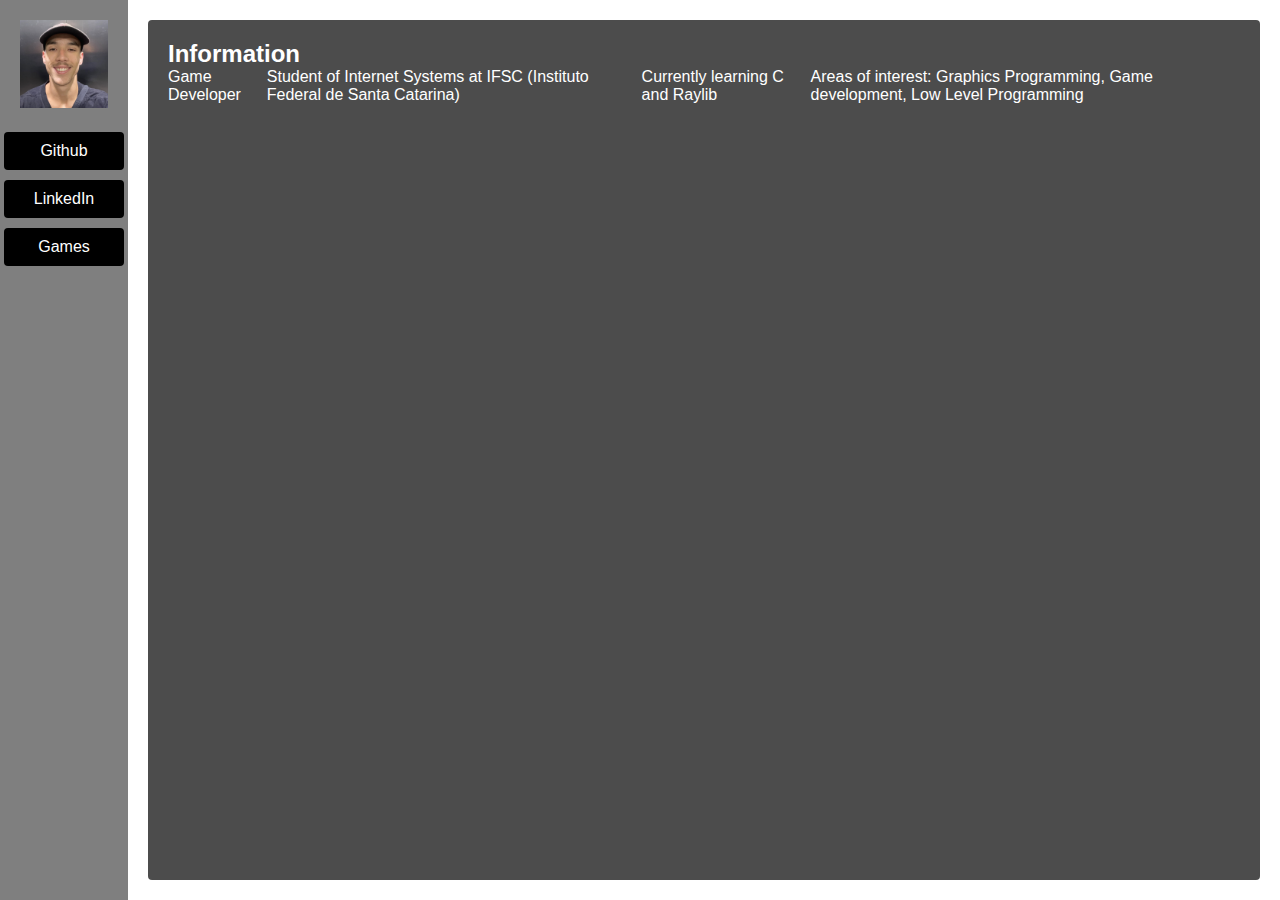
==== index.html @ 768373ec "Initial website version" ====
<!--  DOCTYPE   -->
<!DOCTYPE html>
<!--  INICIO PAGINA   -->
<html lang="en">
  <head>
    <meta charset="UTF-8">
    <meta name="viewport" content="width=device-width, initial-scale=1.0">
    <title>Home</title>
    <link rel="stylesheet" href="styles.css">
  </head>
  <body>
    <div class="container">
      <aside class="sidebar">
        <div class="logo">
          <img src="assets/images/arthur.png" alt="Foto Arthur">
        </div>
        <nav class="menu">
          <a href="https://github.com/ArthurNaue" class="menu-button" style="background-color: black;">Github</a>
          <a href="https://www.linkedin.com/in/arthur-mazzardo-naue-4402b6290/" class="menu-button" style="background-color: black;">LinkedIn</a>
          <a href="games.html" class="menu-button" style="background-color: black;">Games</a>
        </nav>
      </aside>
      <main class="content">
        <section id="home" class="box">
          <h2>Information</h2>
          <div class="home-content">
            <p>Game Developer</p>
            <p>Student of Internet Systems at IFSC (Instituto Federal de Santa Catarina)</p>
            <p>Currently learning C and Raylib</p>
            <p>Areas of interest: Graphics Programming, Game development, Low Level Programming</p>
          </div>
        </section>
      </main>
    </div>
  </body>
<!--  FIM PAGINA   -->
</html>
---- styles.css ----
* 
{
    box-sizing: border-box;
    margin: 0;
    padding: 0;
}

body 
{
    font-family: Arial, sans-serif;
    color: white;
    background-size: cover;
}

.container 
{
    display: grid;
    grid-template-columns: 10% 90%;
    min-height: 100vh;
}

.sidebar 
{
    background: rgba(0, 0, 0, 0.5);
    padding: 20px;
    text-align: center;
    display: flex;
    flex-direction: column;
    align-items: center;
  }

.menu 
{
    display: flex;
    flex-direction: column;
    gap: 10px;
}

.menu-button 
{
    text-decoration: none;
    color: white;
    padding: 10px 30px;
    border-radius: 4px;
}

.logo 
{
    margin-bottom: 20px;
}
  
.logo img 
{
    max-width: 100%;
    height: auto;
}

.content 
{
    padding: 20px;
    display: flex;
    flex-direction: row;
    gap: 20px;
}

.box 
{
    background-color: rgba(0, 0, 0, 0.7);
    padding: 20px;
    border-radius: 4px;
}

.home-content 
{
    display: flex;
    align-items: center;
    gap: 15px;
}

@media (max-width: 768px) 
{
    .container 
    {
      grid-template-columns: 1fr;
    }
    
    .sidebar 
    {
      width: 100%;
      flex-direction: row;
      justify-content: space-around;
      padding: 10px;
    }
    
    .menu 
    {
      flex-direction: row;
      gap: 5px;
    }
    
    .content 
    {
      padding: 10px;
    }
    
    .home-content 
    {
      flex-direction: row;
      align-items: flex-start;
    }
}
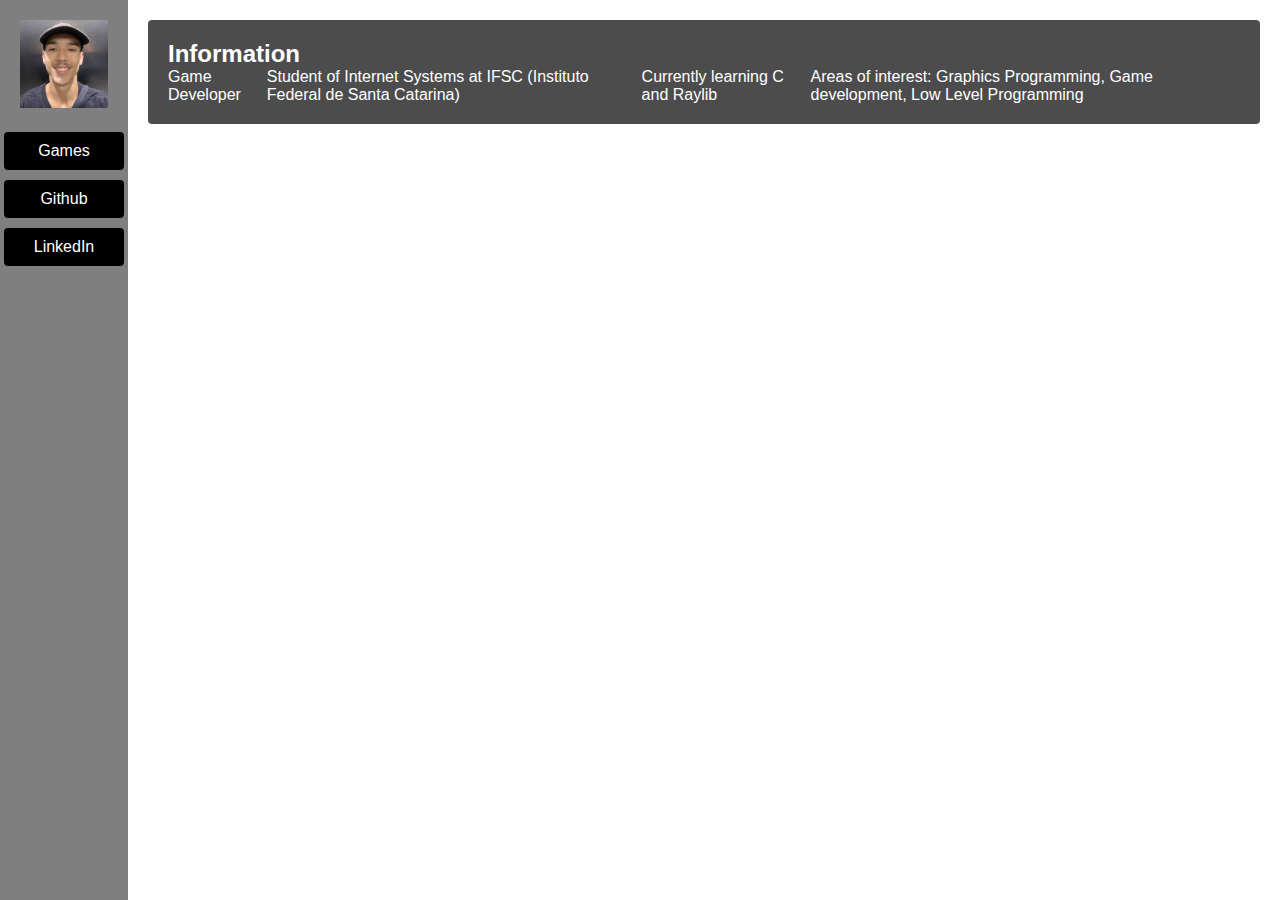
==== commit ada9959e: "Add files via upload" ====
--- a/index.html
+++ b/index.html
@@ -15,9 +15,9 @@
           <img src="assets/images/arthur.png" alt="Foto Arthur">
         </div>
         <nav class="menu">
+          <a href="games.html" class="menu-button" style="background-color: black;">Games</a>
           <a href="https://github.com/ArthurNaue" class="menu-button" style="background-color: black;">Github</a>
           <a href="https://www.linkedin.com/in/arthur-mazzardo-naue-4402b6290/" class="menu-button" style="background-color: black;">LinkedIn</a>
-          <a href="games.html" class="menu-button" style="background-color: black;">Games</a>
         </nav>
       </aside>
       <main class="content">
@@ -29,7 +29,6 @@
             <p>Currently learning C and Raylib</p>
             <p>Areas of interest: Graphics Programming, Game development, Low Level Programming</p>
           </div>
-        </section>
       </main>
     </div>
   </body>
--- a/styles.css
+++ b/styles.css
@@ -9,7 +9,7 @@
 {
     font-family: Arial, sans-serif;
     color: white;
-    background-size: cover;
+    background-size: 150vw 150vh, cover;
 }
 
 .container 
@@ -59,7 +59,7 @@
 {
     padding: 20px;
     display: flex;
-    flex-direction: row;
+    flex-direction: column;
     gap: 20px;
 }
 
@@ -75,6 +75,14 @@
     display: flex;
     align-items: center;
     gap: 15px;
+}
+
+.link-button {
+  text-decoration: none;
+  color: white;
+  padding: 8px 12px;
+  border-radius: 4px;
+  font-size: 0.9rem;
 }
 
 @media (max-width: 768px) 
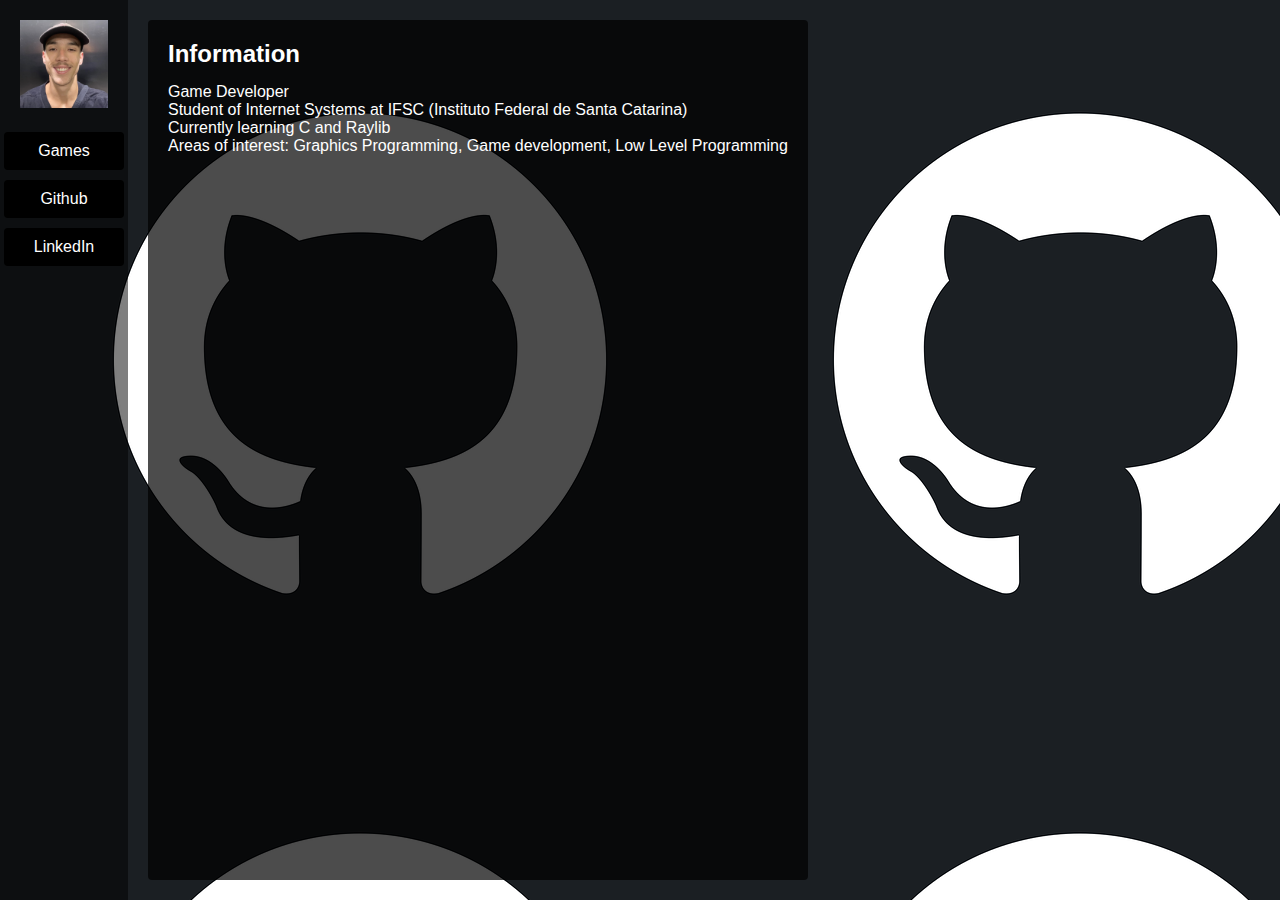
==== commit cfa81483: "Add files via upload" ====
--- a/index.html
+++ b/index.html
@@ -8,7 +8,7 @@
     <title>Home</title>
     <link rel="stylesheet" href="styles.css">
   </head>
-  <body>
+  <body style="background: url('assets/images/githubLogo.png'); background-size: 720x720 no-repeat center/cover;">
     <div class="container">
       <aside class="sidebar">
         <div class="logo">
@@ -22,7 +22,7 @@
       </aside>
       <main class="content">
         <section id="home" class="box">
-          <h2>Information</h2>
+          <h2 style="padding-bottom: 15px;">Information</h2>
           <div class="home-content">
             <p>Game Developer</p>
             <p>Student of Internet Systems at IFSC (Instituto Federal de Santa Catarina)</p>
--- a/styles.css
+++ b/styles.css
@@ -59,7 +59,7 @@
 {
     padding: 20px;
     display: flex;
-    flex-direction: column;
+    flex-direction: row;
     gap: 20px;
 }
 
@@ -72,7 +72,7 @@
 
 .home-content 
 {
-    display: flex;
+    display: row;
     align-items: center;
     gap: 15px;
 }
